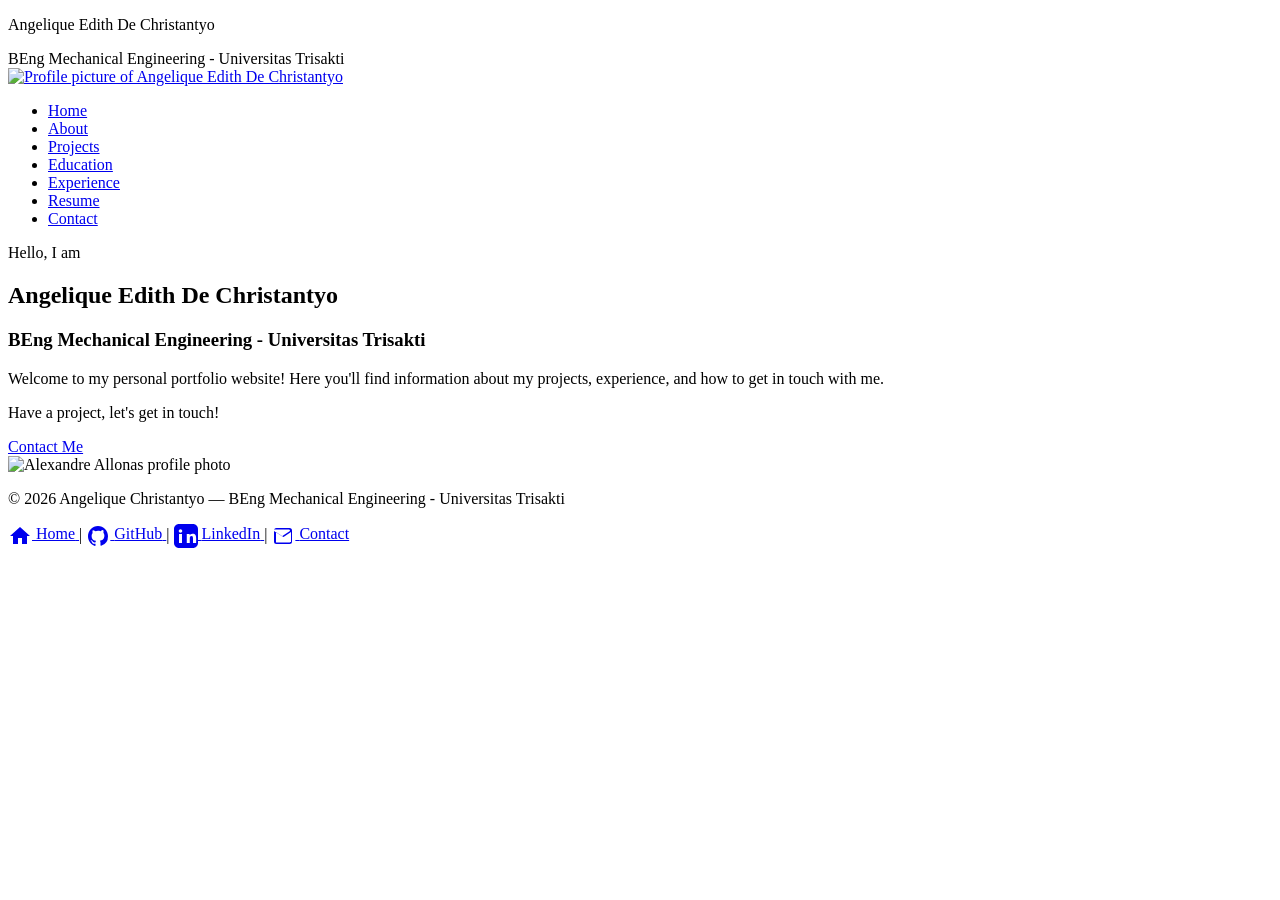
==== src/index.html @ 26932ff0 "use shared header on home and about" ====
<!DOCTYPE html>
<html lang="en">
<head>
  <meta charset="UTF-8">
  <meta name="viewport" content="width=device-width, initial-scale=1.0">
  <title>Homepage</title>
  <link rel="stylesheet" href="style.css">
</head>
<body>
 <div id="site-header"></div>
  <script src="include.js"></script>
  <div class="presentation">
    <div class="intro-text">
      <p>Hello, I am</p>
      <h2>Angelique Edith De Christantyo</h2>
      <h3>BEng Mechanical Engineering - Universitas Trisakti</h3>
      <p>Welcome to my personal portfolio website! Here you'll find information about my projects, experience, and how to get in touch with me.</p>
      <p>Have a project, let's get in touch!</p>
      <a href="contact.html" class="contact-btn">Contact Me</a>

    </div>
    <img class="profile-pic" src="assets/pictures/pp.jpg" alt="Alexandre Allonas profile photo">
  </div>
  <footer class="site-footer">
  <p>© 2026 Angelique Christantyo &mdash; BEng Mechanical Engineering - Universitas Trisakti</p>
  <p>
    <a href="index.html" class="footer-link">
      <svg width="24" height="24" fill="currentColor" viewBox="0 0 24 24" style="vertical-align:middle;"><path d="M10 20v-6h4v6h5v-8h3L12 3 2 12h3v8z"/></svg>
      <span class="footer-link-text">Home</span>
    </a> |
    <a href="https://github.com/Cyanpileed" target="_blank" class="footer-link">
      <svg width="24" height="24" fill="currentColor" viewBox="0 0 24 24" style="vertical-align:middle;"><path d="M12 2C6.48 2 2 6.58 2 12.26c0 4.5 2.87 8.32 6.84 9.67.5.09.68-.22.68-.48 0-.24-.01-.87-.01-1.7-2.78.62-3.37-1.36-3.37-1.36-.45-1.18-1.1-1.5-1.1-1.5-.9-.63.07-.62.07-.62 1 .07 1.53 1.05 1.53 1.05.89 1.56 2.34 1.11 2.91.85.09-.66.35-1.11.63-1.37-2.22-.26-4.56-1.14-4.56-5.07 0-1.12.39-2.03 1.03-2.75-.1-.26-.45-1.3.1-2.7 0 0 .84-.28 2.75 1.05A9.38 9.38 0 0 1 12 6.84c.85.004 1.71.12 2.51.35 1.91-1.33 2.75-1.05 2.75-1.05.55 1.4.2 2.44.1 2.7.64.72 1.03 1.63 1.03 2.75 0 3.94-2.34 4.81-4.57 5.07.36.32.68.94.68 1.9 0 1.37-.01 2.47-.01 2.81 0 .27.18.58.69.48A10.01 10.01 0 0 0 22 12.26C22 6.58 17.52 2 12 2z"/></svg>
      <span class="footer-link-text">GitHub</span>
    </a> |
    <a href="https://linkedin.com/in/edithdchrst/" target="_blank" class="footer-link">
      <svg width="24" height="24" fill="currentColor" viewBox="0 0 24 24" style="vertical-align:middle;"><path d="M19 0h-14c-2.76 0-5 2.24-5 5v14c0 2.76 2.24 5 5 5h14c2.76 0 5-2.24 5-5v-14c0-2.76-2.24-5-5-5zm-11 19h-3v-9h3v9zm-1.5-10.28c-.97 0-1.75-.79-1.75-1.75s.78-1.75 1.75-1.75 1.75.79 1.75 1.75-.78 1.75-1.75 1.75zm15.5 10.28h-3v-4.5c0-1.08-.02-2.47-1.5-2.47-1.5 0-1.73 1.17-1.73 2.39v4.58h-3v-9h2.89v1.23h.04c.4-.75 1.38-1.54 2.84-1.54 3.04 0 3.6 2 3.6 4.59v4.72z"/></svg>
      <span class="footer-link-text">LinkedIn</span>
    </a> |
    <a href="contact.html" class="footer-link">
      <svg width="24" height="24" fill="currentColor" viewBox="0 0 24 24" style="vertical-align:middle;"><path d="M21 6.5a2.5 2.5 0 0 0-2.5-2.5h-13A2.5 2.5 0 0 0 3 6.5v11A2.5 2.5 0 0 0 5.5 20h13a2.5 2.5 0 0 0 2.5-2.5v-11zm-2.5-.5a.5.5 0 0 1 .5.5v.379l-8 5.333-8-5.333V6a.5.5 0 0 1 .5-.5h15zm.5 12a.5.5 0 0 1-.5.5h-13a.5.5 0 0 1-.5-.5V8.121l7.5 5 7.5-5V18z"/></svg>
      <span class="footer-link-text">Contact</span>
    </a>
  </p>
</footer>
</body>
</html>
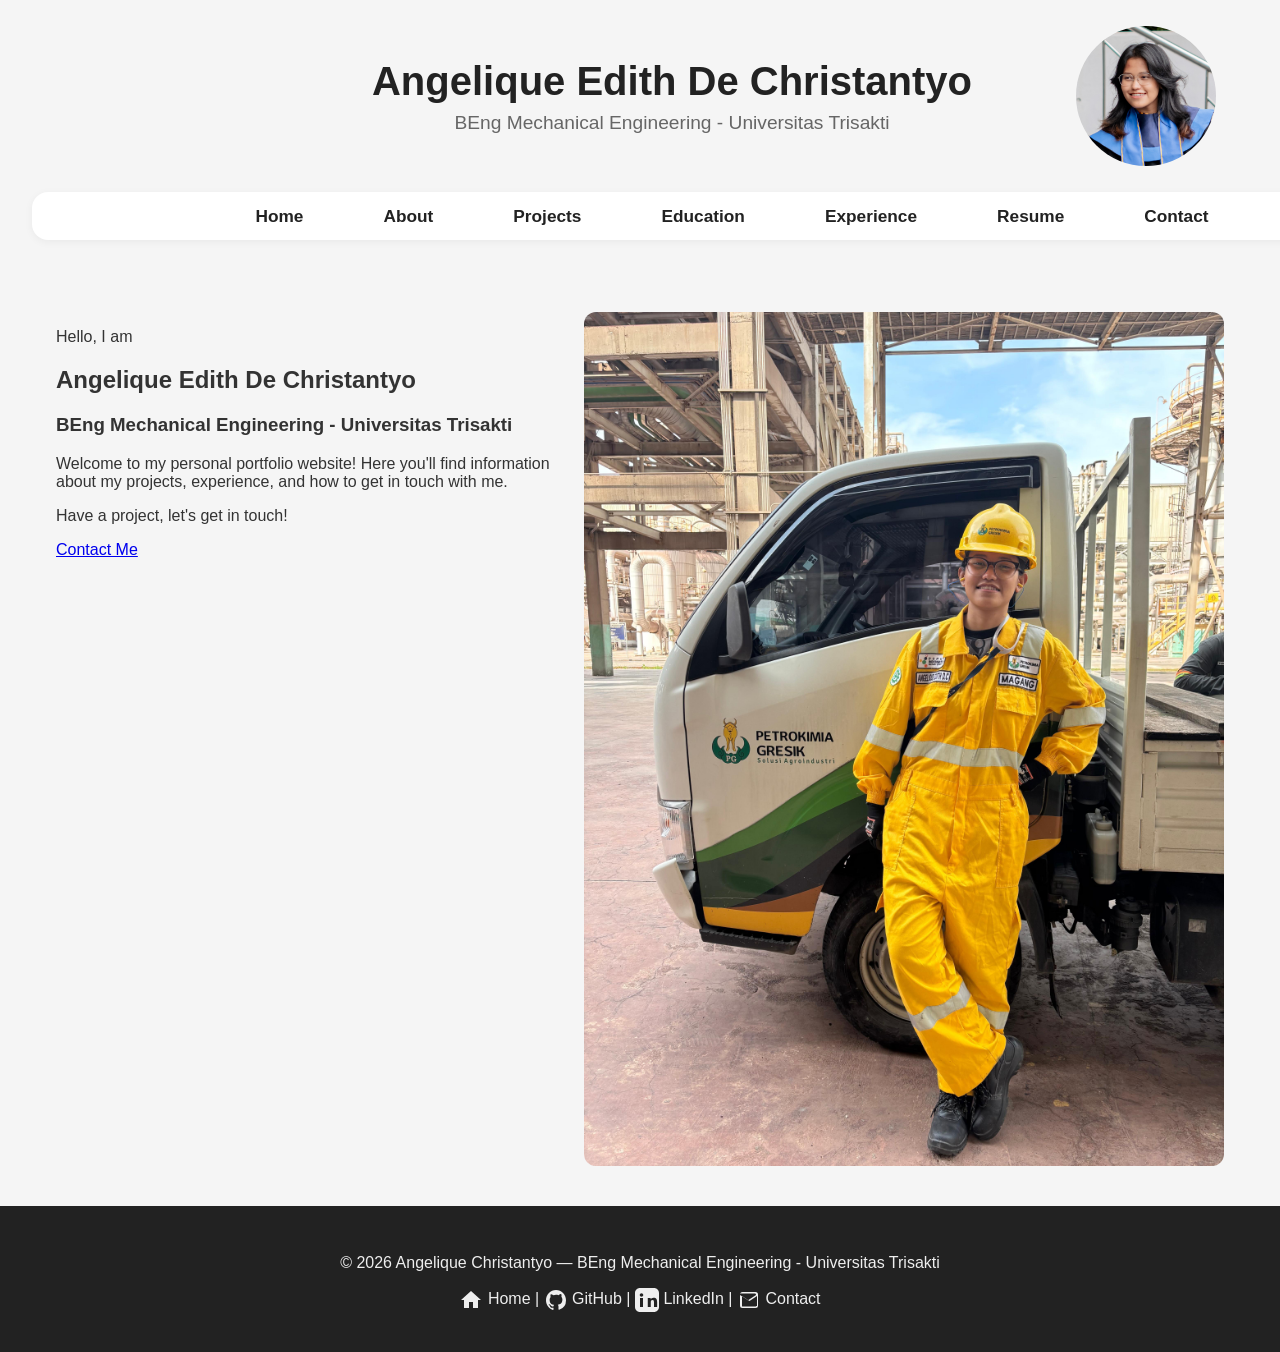
==== commit daed93b4: "Add new assets: profile picture for Edith and redacted AutoCAD report on gas piping process" ====
--- a/src/index.html
+++ b/src/index.html
@@ -19,28 +19,28 @@
       <a href="contact.html" class="contact-btn">Contact Me</a>
 
     </div>
-    <img class="profile-pic" src="assets/pictures/pp.jpg" alt="Alexandre Allonas profile photo">
+    <img class="profile-pic" src="assets/pictures/pp_Edith.jpg" alt="Angelique Edith De Christantyo profile photo">
   </div>
   <footer class="site-footer">
-  <p>© 2026 Angelique Christantyo &mdash; BEng Mechanical Engineering - Universitas Trisakti</p>
-  <p>
-    <a href="index.html" class="footer-link">
-      <svg width="24" height="24" fill="currentColor" viewBox="0 0 24 24" style="vertical-align:middle;"><path d="M10 20v-6h4v6h5v-8h3L12 3 2 12h3v8z"/></svg>
-      <span class="footer-link-text">Home</span>
-    </a> |
-    <a href="https://github.com/Cyanpileed" target="_blank" class="footer-link">
-      <svg width="24" height="24" fill="currentColor" viewBox="0 0 24 24" style="vertical-align:middle;"><path d="M12 2C6.48 2 2 6.58 2 12.26c0 4.5 2.87 8.32 6.84 9.67.5.09.68-.22.68-.48 0-.24-.01-.87-.01-1.7-2.78.62-3.37-1.36-3.37-1.36-.45-1.18-1.1-1.5-1.1-1.5-.9-.63.07-.62.07-.62 1 .07 1.53 1.05 1.53 1.05.89 1.56 2.34 1.11 2.91.85.09-.66.35-1.11.63-1.37-2.22-.26-4.56-1.14-4.56-5.07 0-1.12.39-2.03 1.03-2.75-.1-.26-.45-1.3.1-2.7 0 0 .84-.28 2.75 1.05A9.38 9.38 0 0 1 12 6.84c.85.004 1.71.12 2.51.35 1.91-1.33 2.75-1.05 2.75-1.05.55 1.4.2 2.44.1 2.7.64.72 1.03 1.63 1.03 2.75 0 3.94-2.34 4.81-4.57 5.07.36.32.68.94.68 1.9 0 1.37-.01 2.47-.01 2.81 0 .27.18.58.69.48A10.01 10.01 0 0 0 22 12.26C22 6.58 17.52 2 12 2z"/></svg>
-      <span class="footer-link-text">GitHub</span>
-    </a> |
-    <a href="https://linkedin.com/in/edithdchrst/" target="_blank" class="footer-link">
-      <svg width="24" height="24" fill="currentColor" viewBox="0 0 24 24" style="vertical-align:middle;"><path d="M19 0h-14c-2.76 0-5 2.24-5 5v14c0 2.76 2.24 5 5 5h14c2.76 0 5-2.24 5-5v-14c0-2.76-2.24-5-5-5zm-11 19h-3v-9h3v9zm-1.5-10.28c-.97 0-1.75-.79-1.75-1.75s.78-1.75 1.75-1.75 1.75.79 1.75 1.75-.78 1.75-1.75 1.75zm15.5 10.28h-3v-4.5c0-1.08-.02-2.47-1.5-2.47-1.5 0-1.73 1.17-1.73 2.39v4.58h-3v-9h2.89v1.23h.04c.4-.75 1.38-1.54 2.84-1.54 3.04 0 3.6 2 3.6 4.59v4.72z"/></svg>
-      <span class="footer-link-text">LinkedIn</span>
-    </a> |
-    <a href="contact.html" class="footer-link">
-      <svg width="24" height="24" fill="currentColor" viewBox="0 0 24 24" style="vertical-align:middle;"><path d="M21 6.5a2.5 2.5 0 0 0-2.5-2.5h-13A2.5 2.5 0 0 0 3 6.5v11A2.5 2.5 0 0 0 5.5 20h13a2.5 2.5 0 0 0 2.5-2.5v-11zm-2.5-.5a.5.5 0 0 1 .5.5v.379l-8 5.333-8-5.333V6a.5.5 0 0 1 .5-.5h15zm.5 12a.5.5 0 0 1-.5.5h-13a.5.5 0 0 1-.5-.5V8.121l7.5 5 7.5-5V18z"/></svg>
-      <span class="footer-link-text">Contact</span>
-    </a>
-  </p>
-</footer>
+    <p>© 2026 Angelique Christantyo &mdash; BEng Mechanical Engineering - Universitas Trisakti</p>
+    <p>
+      <a href="index.html" class="footer-link">
+        <svg width="24" height="24" fill="currentColor" viewBox="0 0 24 24" style="vertical-align:middle;"><path d="M10 20v-6h4v6h5v-8h3L12 3 2 12h3v8z"/></svg>
+        <span class="footer-link-text">Home</span>
+      </a> |
+      <a href="https://github.com/Cyanpileed" target="_blank" class="footer-link">
+        <svg width="24" height="24" fill="currentColor" viewBox="0 0 24 24" style="vertical-align:middle;"><path d="M12 2C6.48 2 2 6.58 2 12.26c0 4.5 2.87 8.32 6.84 9.67.5.09.68-.22.68-.48 0-.24-.01-.87-.01-1.7-2.78.62-3.37-1.36-3.37-1.36-.45-1.18-1.1-1.5-1.1-1.5-.9-.63.07-.62.07-.62 1 .07 1.53 1.05 1.53 1.05.89 1.56 2.34 1.11 2.91.85.09-.66.35-1.11.63-1.37-2.22-.26-4.56-1.14-4.56-5.07 0-1.12.39-2.03 1.03-2.75-.1-.26-.45-1.3.1-2.7 0 0 .84-.28 2.75 1.05A9.38 9.38 0 0 1 12 6.84c.85.004 1.71.12 2.51.35 1.91-1.33 2.75-1.05 2.75-1.05.55 1.4.2 2.44.1 2.7.64.72 1.03 1.63 1.03 2.75 0 3.94-2.34 4.81-4.57 5.07.36.32.68.94.68 1.9 0 1.37-.01 2.47-.01 2.81 0 .27.18.58.69.48A10.01 10.01 0 0 0 22 12.26C22 6.58 17.52 2 12 2z"/></svg>
+        <span class="footer-link-text">GitHub</span>
+      </a> |
+      <a href="https://linkedin.com/in/edithdchrst/" target="_blank" class="footer-link">
+        <svg width="24" height="24" fill="currentColor" viewBox="0 0 24 24" style="vertical-align:middle;"><path d="M19 0h-14c-2.76 0-5 2.24-5 5v14c0 2.76 2.24 5 5 5h14c2.76 0 5-2.24 5-5v-14c0-2.76-2.24-5-5-5zm-11 19h-3v-9h3v9zm-1.5-10.28c-.97 0-1.75-.79-1.75-1.75s.78-1.75 1.75-1.75 1.75.79 1.75 1.75-.78 1.75-1.75 1.75zm15.5 10.28h-3v-4.5c0-1.08-.02-2.47-1.5-2.47-1.5 0-1.73 1.17-1.73 2.39v4.58h-3v-9h2.89v1.23h.04c.4-.75 1.38-1.54 2.84-1.54 3.04 0 3.6 2 3.6 4.59v4.72z"/></svg>
+        <span class="footer-link-text">LinkedIn</span>
+      </a> |
+      <a href="contact.html" class="footer-link">
+        <svg width="24" height="24" fill="currentColor" viewBox="0 0 24 24" style="vertical-align:middle;"><path d="M21 6.5a2.5 2.5 0 0 0-2.5-2.5h-13A2.5 2.5 0 0 0 3 6.5v11A2.5 2.5 0 0 0 5.5 20h13a2.5 2.5 0 0 0 2.5-2.5v-11zm-2.5-.5a.5.5 0 0 1 .5.5v.379l-8 5.333-8-5.333V6a.5.5 0 0 1 .5-.5h15zm.5 12a.5.5 0 0 1-.5.5h-13a.5.5 0 0 1-.5-.5V8.121l7.5 5 7.5-5V18z"/></svg>
+        <span class="footer-link-text">Contact</span>
+      </a>
+    </p>
+  </footer>
 </body>
 </html>
--- a/src/style.css
+++ b/src/style.css
@@ -0,0 +1,1102 @@
+/* Global box-sizing reset */
+html {
+  box-sizing: border-box;
+}
+*, *:before, *:after {
+  box-sizing: inherit;
+}
+
+@media (max-width: 700px) {
+  html, body {
+    overflow-x: hidden;
+  }
+  /* ensure contact sections never exceed viewport width */
+  .contact-page .contact-sections,
+  .contact-page .contact-sections * {
+    max-width: 100%;
+    box-sizing: border-box;
+  }
+}
+
+
+
+html, body {
+  height: 100%;
+}
+body {
+  display: flex;
+  flex-direction: column;
+  min-height: 100vh;
+  margin: 0;
+}
+
+/* main content grows to push footer down */
+.site-main,
+.presentation,
+.page-content {
+  flex: 1 0 auto;
+}
+
+
+
+@media (max-width: 700px) {
+  .footer-link-text {
+    display: none;
+  }
+}
+
+body {
+  font-family: Arial, sans-serif;
+  text-align: center;
+  padding: 0 2rem 0;
+  background-color: #f5f5f5;
+  color: #333;
+}
+
+.nav-bar {
+  margin: 0 2rem 2rem;
+  max-width: 1400px;
+  min-width: 1400px;
+  margin-left: auto;
+  margin-right: auto;
+}
+
+.nav-tabs {
+  display: flex;
+  justify-content: center;
+  list-style: none;
+  padding: 0;
+  margin: 0 0 0 0;
+  background: #fff;
+  box-shadow: 0 2px 8px rgba(0,0,0,0.05);
+  transition: max-height 0.3s ease;
+  border-radius: 1rem;
+}
+
+/* Hamburger styles */
+.nav-toggle {
+  display: none;
+  position: absolute;
+  top: 1.5rem;
+  left: 1.5rem;
+  width: 2.5rem;
+  height: 2.5rem;
+  flex-direction: column;
+  justify-content: center;
+  align-items: center;
+  cursor: pointer;
+  z-index: 1001;
+}
+.nav-toggle span {
+  display: block;
+  width: 2rem;
+  height: 0.3rem;
+  margin: 0.3rem 0;
+  background: #333;
+  border-radius: 2px;
+  transition: 0.3s;
+}
+
+@media (max-width: 700px) {
+  /* remove body horizontal padding so centering uses full viewport */
+  body {
+    padding-left: 0;
+    padding-right: 0;
+  background: transparent;
+  color: #222;
+  border-radius: 8px;
+  font-weight: 700;
+  font-size: 1.08rem;
+  transition: background 0.2s, color 0.2s, transform 0.08s;
+  text-decoration: none;
+  box-shadow: none;
+  }
+
+  /* keep the hamburger fixed so it doesn't occupy layout width */
+  .nav-toggle {
+    position: fixed;
+  transform: translateY(-2px);
+    top: 1rem;
+    left: 1rem;
+/* Contact button styled like header nav button */
+.contact-btn {
+  display: inline-block;
+  padding: 1rem 2rem;
+  background: transparent;
+  color: #222;
+  border-radius: 8px;
+  font-weight: 700;
+  font-size: 1.08rem;
+  transition: background 0.2s, color 0.2s, transform 0.08s;
+  text-decoration: none;
+  box-shadow: none;
+  border: none;
+  cursor: pointer;
+}
+.contact-btn:hover {
+  background: #007bff;
+  color: #fff;
+  transform: translateY(-2px);
+}
+  }
+
+  /* ensure contact sections span full width then use internal padding for gutters */
+  .contact-sections {
+    width: 100%;
+    max-width: 400px;
+    padding: 0 1rem;
+    box-sizing: border-box;
+    margin: 2rem auto;
+  }
+
+  /* Force center visually by using calc and transform so it ignores the fixed nav-toggle */
+  .contact-sections {
+    left: 50%;
+    transform: translateX(-50%);
+    position: relative; /* allow left/transform without taking it out of flow */
+    max-width: 400px;
+    width: calc(100% - 2rem);
+  }
+}
+
+.nav-tabs {
+  flex-direction: row;
+  align-items: center;
+  max-height: none;
+  overflow: visible;
+  width: auto;
+}
+.nav-tabs.open {
+  max-height: none;
+}
+.nav-tabs li {
+  margin: 0 1.5rem;
+  width: auto;
+}
+.nav-tabs a {
+  padding: 1rem 2rem;
+  width: auto;
+  text-align: center;
+}
+.nav-toggle {
+  display: none;
+}
+body.menu-open {
+  overflow-x: hidden;
+}
+
+/* Mobile nav: show burger, collapse menu */
+@media (max-width: 700px) {
+  .nav-tabs {
+    flex-direction: column;
+    align-items: flex-start;
+    max-height: 0;
+    overflow: hidden;
+    margin: 0 0 2rem 0;
+    width: 100%;
+    box-shadow: none;
+    border-radius: 0;
+    background: #fff;
+    position: absolute;
+    top: 4.5rem;
+    left: 0;
+    right: 0;
+    z-index: 1000;
+  }
+  .nav-tabs.open {
+    max-height: 500px;
+    box-shadow: 0 2px 8px rgba(0,0,0,0.05);
+  }
+  .nav-tabs li {
+    margin: 0.5rem 1rem;
+    width: 100%;
+  }
+  .nav-tabs a {
+    padding: 1rem 1.5rem;
+    width: 100%;
+    text-align: left;
+  }
+  .nav-toggle {
+    display: flex;
+  }
+}
+
+h1 {
+  color: green;
+}
+
+/* Contact page sections layout */
+.contact-sections {
+  display: flex;
+  gap: 2rem;
+  justify-content: center;
+  align-items: flex-start;
+  margin: 2rem auto;
+  max-width: 900px;
+  width: 100%;
+  box-sizing: border-box;
+}
+.contact-form-section {
+  background: #fff;
+  padding: 2rem 1.5rem;
+  border-radius: 8px;
+  box-shadow: 0 2px 8px rgba(0,0,0,0.05);
+  /* allow the form column to grow and take remaining space */
+  flex: 1 1 350px;
+  min-width: 250px;
+}
+.contact-info-section {
+  background: #fff;
+  padding: 2rem 1.5rem;
+  border-radius: 8px;
+  box-shadow: 0 2px 8px rgba(0,0,0,0.05);
+  /* don't grow to match the form height; size to content */
+  flex: 0 1 320px;
+  min-width: 250px;
+  align-self: flex-start; /* keep it top-aligned */
+}
+.contact-form label {
+  display: block;
+  margin: 1rem 0 0.3rem 0;
+  font-weight: bold;
+}
+.contact-form input,
+.contact-form textarea {
+  width: 100%;
+  padding: 0.7rem;
+  margin-bottom: 1rem;
+  border: 1px solid #ccc;
+  border-radius: 4px;
+  font-size: 1rem;
+  box-sizing: border-box;
+}
+.contact-form button {
+  background: #222;
+  color: #fff;
+  border: none;
+  padding: 0.8rem 2rem;
+  border-radius: 4px;
+  font-size: 1rem;
+  cursor: pointer;
+  transition: background 0.2s;
+}
+.contact-form button:hover {
+  background: #444;
+}
+.contact-info-list {
+  list-style: none;
+  padding: 0;
+  margin: 1rem 0 0 0;
+  font-size: 1.1rem;
+}
+.contact-info-list li {
+  margin-bottom: 1rem;
+}
+
+/* Social link styles used in contact page */
+.contact-info-list .social-link {
+  display: inline-flex;
+  align-items: center;
+  gap: 0.4rem;
+  color: #222;
+  text-decoration: none;
+  font-weight: 600;
+}
+.contact-info-list .social-link svg {
+  color: #111;
+}
+.contact-info-list .social-link:hover {
+  text-decoration: underline;
+}
+
+@media (max-width: 800px) {
+  .contact-sections {
+    flex-direction: column;
+    gap: 1.5rem;
+    max-width: 400px;
+    width: 100%;
+    align-items: center;
+    margin: 0 auto;
+  }
+  .contact-form-section, .contact-info-section {
+    width: 100%;
+    max-width: 400px;
+    margin: 0 auto;
+  }
+  .contact-form {
+    display: flex;
+    flex-direction: column;
+    align-items: center;
+    width: 100%;
+  }
+  .contact-form label,
+  .contact-form input,
+  .contact-form textarea,
+  .contact-form button {
+    width: 100%;
+    max-width: 350px;
+    margin: 0 auto;
+  }
+}
+
+/* define UI vars */
+:root {
+  --burger-w: 2.5rem;
+  --center-adjust: 0px; /* tweak this if center needs nudging */
+}
+
+@media (max-width: 700px) {
+  .nav-toggle {
+    width: var(--burger-w);
+    height: calc(var(--burger-w) * 1);
+  }
+
+  /* Force center visually by compensating for half the burger width */
+  .contact-sections {
+    position: relative;
+    left: 50%;
+    transform: translateX(calc(-50% - (var(--burger-w) / 2) + var(--center-adjust)));
+    max-width: 400px;
+    width: calc(100% - 2rem);
+  }
+}
+
+/* Scoped contact-page fixes */
+.contact-page .page-content {
+  max-width: 900px;
+  margin: 0 auto;
+  padding: 0 1rem;
+  box-sizing: border-box;
+}
+.contact-page .contact-sections {
+  position: static;
+  left: auto;
+  transform: none;
+  width: 100%;
+  max-width: 900px;
+  margin: 2rem auto;
+  padding: 0;
+  box-sizing: border-box;
+}
+
+/* Prevent horizontal overflow on contact page (do not include footer) */
+.contact-page .page-content,
+.contact-page .contact-sections {
+  max-width: 100%;
+  overflow-x: hidden;
+}
+
+/* Desktop nav link styles */
+@media (min-width: 701px) {
+  .nav-tabs a {
+    background: transparent;
+    color: #222;
+    padding: 0.6rem 1rem;
+    border-radius: 6px;
+    transition: background 0.2s, color 0.2s, transform 0.08s;
+    text-decoration: none;
+    box-shadow: none;
+    font-weight: 700;
+  }
+  .nav-tabs a:hover {
+    background: #007bff;
+    color: #fff;
+    transform: translateY(-2px);
+  }
+  .nav-tabs a:focus {
+    outline: 2px solid #0056b3;
+    outline-offset: 2px;
+  }
+  .nav-tabs li + li {
+    margin-left: 1rem;
+  }
+}
+
+/* Mobile nav link styles (improve appearance inside the hamburger menu) */
+@media (max-width: 700px) {
+  .nav-tabs a {
+    display: block; /* ensure full clickable row */
+    color: #222;
+    font-size: 1.05rem;
+    font-weight: 600;
+    padding: 1rem 1.5rem;
+    text-decoration: none;
+    border-radius: 8px;
+    transition: background 0.15s ease, color 0.15s ease, transform 0.08s ease;
+  }
+  .nav-tabs a:hover {
+    background: rgba(0,0,0,0.04);
+    color: #111;
+  }
+  .nav-tabs a:focus {
+    outline: 3px solid rgba(0,123,255,0.25);
+    outline-offset: 2px;
+  }
+  /* mark current/active link if present on mobile */
+  .nav-tabs li.active a,
+  .nav-tabs a.active,
+  .nav-tabs a[aria-current="page"] {
+    background: #007bff;
+    color: #fff;
+  }
+}
+
+/* Desktop improvements: larger tabs and full-fitting active background */
+@media (min-width: 701px) {
+  .nav-tabs a {
+    font-size: 1.08rem; /* slightly larger for desktop */
+    padding: 0.85rem 1.25rem; /* increase padding so background fully covers the tab */
+    display: inline-block; /* allow background to hug the text */
+  }
+  /* Active / current page states */
+  .nav-tabs li.active a,
+  .nav-tabs a.active,
+  .nav-tabs a[aria-current="page"] {
+    background: #007bff;
+    color: #fff;
+    box-shadow: 0 6px 18px rgba(0,123,255,0.12);
+    transform: none;
+  }
+}
+
+/* Resume viewer styles */
+.resume-viewer p {
+  color: #444;
+  margin-bottom: 0.5rem;
+}
+
+.viewer-controls .button {
+  display: inline-block;
+  background: #222;
+  color: #fff;
+  padding: 0.5rem 0.9rem;
+  border-radius: 6px;
+  text-decoration: none;
+  font-weight: 600;
+}
+
+.viewer-controls .button:hover { background: #444; }
+
+@media (max-width: 700px) {
+  .pdf-embed iframe { height: 60vh; }
+}
+
+/* Experiences Article styles */
+
+.experience-list {
+  max-width: 1000px;
+  margin: 2rem auto;
+  padding: 0 1rem;
+  display: flex;
+  flex-direction: column;
+  gap: 1.5rem;
+}
+.experience-item {
+  display: flex;
+  gap: 1rem;
+  align-items: flex-start;
+  background: #fff;
+  padding: 1rem;
+  border-radius: 8px;
+  box-shadow: 0 2px 10px rgba(0,0,0,0.03);
+}
+.company-logo {
+  width: 84px;
+  height: 84px;
+  object-fit: contain;
+  border-radius: 8px;
+  background: #fafafa;
+  padding: 8px;
+  flex: 0 0 84px;
+}
+.experience-content {
+  flex: 1 1 auto;
+}
+
+.experience-content .role {
+  margin:  0 0 0.25rem 0;
+}
+
+.experience-content p {
+  text-align: left;
+}
+
+.experience-content .meta {
+  color: #666;
+  font-size: 0.95rem;
+  margin-bottom: 0.1rem;
+  margin-top: 0;
+}
+.experience-content ul {
+  margin: 0.5rem 0 0 1rem;
+  text-align: left;
+}
+
+@media (max-width: 700px) {
+  .experience-item {
+    flex-direction: row;
+    gap: 0.75rem;
+  }
+  .company-logo {
+    width: 64px;
+    height: 64px;
+    flex: 0 0 64px;
+  }
+}
+
+/* Education Article styles */
+
+.education-list {
+  max-width: 1000px;
+  margin: 2rem auto;
+  padding: 0 1rem;
+  display: flex;
+  flex-direction: column;
+  gap: 1.5rem;
+}
+
+.education-item {
+  display: flex;
+  gap: 1rem;
+  align-items: flex-start;
+  background: #fff;
+  padding: 1rem;
+  border-radius: 8px;
+  box-shadow: 0 2px 10px rgba(0,0,0,0.03);
+}
+
+.edu-logo {
+  width: 84px;
+  height: 84px;
+  object-fit: contain;
+  border-radius: 8px;
+  background: #fafafa;
+  padding: 8px;
+  flex: 0 0 84px;
+}
+
+.education-content {
+  flex: 1 1 auto;
+}
+
+.education-content p {
+  text-align: left;
+}
+
+.education-content .role,
+.education-content h3 {
+  margin: 0 0 0.25rem 0;
+}
+
+.education-content .meta {
+  color: #666;
+  font-size: 0.95rem;
+  margin-bottom: 0.1rem;
+  margin-top: 0;
+}
+
+.education-content ul {
+  margin: 0.5rem 0 0 1rem;
+    text-align: left;
+}
+
+@media (max-width: 700px) {
+  /* When stacked on small screens, keep education items top-aligned for readability */
+  .education-item {
+    flex-direction: row;
+    gap: 0.75rem;
+  }
+  .edu-logo {
+    width: 64px;
+    height: 64px;
+    flex: 0 0 64px;
+  }
+}
+
+/* Contact grid/cards */
+.contact-grid {
+  display: grid;
+  grid-template-columns: 1fr; /* force single column (stacked) on desktop) */
+  gap: 1rem;
+  max-width: 1000px;
+  margin: 0 auto 1.5rem auto;
+}
+.contact-card {
+  background: #fff;
+  padding: 1rem;
+  border-radius: 8px;
+  box-shadow: 0 2px 8px rgba(0,0,0,0.04);
+  text-align: center;
+}
+.contact-card .card-icon {
+  margin-bottom: 0.6rem;
+  color: #222;
+}
+.card-link {
+  display: block;
+  font-size: 1.05rem;
+  font-weight: 700;
+  color: #222;
+  text-decoration: none;
+  margin-bottom: 0.25rem;
+}
+.card-link:hover { text-decoration: underline; }
+.card-label {
+  font-size: 0.9rem;
+  color: #666;
+}
+
+/* Resume toolbar removed; viewer controls are inline in the HTML */
+
+/* Presentation (profile picture + text) */
+.presentation {
+  display: flex;
+  align-items: left;
+  gap: 1.25rem;
+  /* allow presentation to span wide so image can use vw sizing */
+  max-width: 1200px;
+  margin: 1.5rem auto;
+  padding: 1rem;
+  box-sizing: border-box;
+}
+.presentation .profile-image {
+  /* make image roughly half the viewport width but clamp it for very wide/narrow screens */
+  width: clamp(220px, 48vw, 560px);
+  height: clamp(220px, 48vw, 560px);
+  flex: 0 0 auto; /* fixed visual size coming from width/height */
+  border-radius: 12px; /* use rounded rectangle for large image; change to 50% for circle */
+  object-fit: cover;
+  background: #fafafa;
+  padding: 4px;
+}
+
+
+
+.presentation .profile-text {
+  flex: 1 1 0;
+    text-align: left;
+}
+
+.presentation .intro-text {
+  text-align: left !important;
+}
+
+
+/* Inline image element used in HTML (.profile-pic) */
+.presentation .profile-pic {
+  display: block;
+  /* desktop: target 50% of viewport but clamp to sensible min/max */
+  width: clamp(360px, 50vw, 720px);
+  max-width: 720px;
+  height: auto;
+  object-fit: cover;
+  border-radius: 12px;
+}
+
+/* Small screens: stack vertically and center */
+@media (max-width: 700px) {
+  .presentation {
+    flex-direction: column;
+    align-items: center;
+    gap: 0.75rem;
+    padding: 0.75rem;
+  }
+  /* on small screens make the image smaller and circular */
+  .presentation .profile-image {
+    width: clamp(96px, 36vw, 160px);
+    height: clamp(96px, 36vw, 160px);
+    flex: 0 0 auto;
+    border-radius: 12px;
+  }
+  .presentation .profile-text { text-align: center; }
+  .presentation .intro-text { text-align: left !important; }
+
+  /* make inline profile image full-width on mobile */
+  .presentation .profile-pic {
+    width: 100%;
+    max-width: none;
+    height: auto;
+    border-radius: 12px; /* keep same shape as desktop */
+  }
+}
+
+
+
+  /* Project Article style*/
+:root{
+  --bg: #ffffff;
+  --card: #fbfcfe;
+  --muted: #6b7280;
+  --text: #0f1724;
+  --accent: #0a66c2;
+  --accent-600: #0956a8;
+  --radius: 10px;
+  --gap: 1rem;
+  --elevation: 0 6px 18px rgba(12, 20, 30, 0.06);
+}
+
+.project-header { gap: 0.12rem; margin-bottom: 0.25rem; }
+.project-header h2,
+.project-header p { margin: 0; }      /* remove default block margins */
+.project-title { margin-bottom: 0; }  /* ensure no extra space */
+.project-meta { margin-top: 0; padding-top: 0; }
+
+/* Project article base */
+article.project {
+  background: linear-gradient(180deg, var(--card), var(--bg));
+  border: 1px solid rgba(15,23,36,0.06);
+  box-shadow: var(--elevation);
+  border-radius: var(--radius);
+  padding: 1.25rem;
+  margin: 1.5rem auto;
+  max-width: 1200px;
+  width: 95%;
+  color: var(--text);
+  line-height: 1.45;
+  overflow: visible;
+  box-sizing: border-box;
+}
+
+/* Header */
+.project-header{
+  box-sizing: border-box;
+  display: flex;
+  flex-direction: column;
+  gap: 0.35rem;
+  margin-bottom: 2rem;
+}
+.project-title{
+  font-size: 1.35rem;
+  margin: 0;
+  font-weight: 600;
+}
+.project-meta{
+  font-size: 0.9rem;
+  color: var(--muted);
+  gap: 0.6rem;
+  align-items: center;
+  flex-wrap: wrap;
+}
+
+/* Center project header inside project article */
+article.project .project-header {
+  align-items: center;
+  text-align: center;
+  justify-self: center;
+  width: auto;
+  max-width: 900px;
+}
+
+/* Media */
+.project-media {
+  margin: 0.75rem 0;
+  border-radius: 8px;
+  max-width: 100%;
+  overflow: hidden;
+}
+.project-media img {
+  display: block;
+  width: 100%;
+  height: auto;
+  max-width: 100%;
+  object-fit: cover;
+  border-radius: 6px;
+}
+.project-media figcaption{
+  font-size: 0.85rem;
+  color: var(--muted);
+  margin-top: 0.4rem;
+}
+
+/* Summary */
+.project-summary{
+  margin: 0.5rem 0 0.75rem;
+  font-weight: 400;
+}
+
+/* Details layout */
+.project-details {
+  margin-top: 0.5rem;
+  display: grid;
+  gap: 0.75rem;
+  max-width: 100%;
+  overflow-wrap: break-word;
+}
+.project-details h4{
+  margin: 0 0 0.33rem;
+  font-size: 1rem;
+  color: var(--text);
+  font-weight: 600;
+}
+
+/* Key feature list */
+.project-features ul{
+
+  margin: 0;
+  padding-left: 1.2rem;
+  text-align: left;
+}
+.project-features li { break-inside: avoid; }
+
+@media (min-width: 880px) {
+  /* show features list in two columns on wide screens */
+  .project-features ul {
+    column-count: 2;
+    column-gap: 1.25rem;
+  }
+  .project-features li { break-inside: avoid-column; }
+}
+.project-tech ul{
+  margin: 0;
+  padding-left: 1.2rem;
+}
+
+.project-footer{
+  margin-top: 0rem;
+  border-top: 1px dashed rgba(15,23,36,0.04);
+  padding-top: 0rem;
+}
+.project-footer{
+  grid-column: 1 / -1;
+  grid-row: 100;
+  align-self: end;
+  background: transparent; /* avoid inheriting the site footer background */
+  border-top: 1px dashed rgba(15,23,36,0.04);
+}
+
+
+/* Tech badges */
+.tech-list{
+  display: flex;
+  gap: 0.5rem;
+  flex-wrap: wrap;
+  list-style: none;
+  padding: 0;
+  margin: 0;
+  justify-content: center;
+}
+.tech-list li{
+  background: rgba(10,102,194,0.08);
+  color: var(--accent-600);
+  border-radius: 999px;
+  padding: 0.25rem 0.6rem;
+  font-size: 0.85rem;
+}
+
+/* Role & links */
+.project-role p{ margin: 0 2rem; color: var(--muted); }
+.project-links{
+  display: flex;
+  gap: 0.6rem;
+  flex-wrap: wrap;
+  margin-top: 0.6rem;
+  justify-content: center;
+}
+
+/* Buttons */
+.btn{
+  display: inline-flex;
+  align-items: center;
+  gap: 0.5rem;
+  padding: 0.45rem 0.7rem;
+  border-radius: 8px;
+  text-decoration: none;
+  color: var(--accent-600);
+  border: 2px solid rgba(10,102,194,0.18);
+  background: transparent;
+  font-weight: 600;
+  font-size: 0.9rem;
+  transition: transform 120ms ease, box-shadow 120ms ease;
+}
+.btn:focus-visible,
+.btn:focus{
+  outline: 3px solid rgba(10,102,194,0.18);
+  outline-offset: 2px;
+}
+.btn:hover{ transform: translateY(-2px); box-shadow: 0 6px 14px rgba(10,102,194,0.06); }
+
+.btn-primary{
+  background: linear-gradient(180deg, var(--accent), var(--accent-600));
+  color: #fff;
+  border: none;
+}
+.btn-primary:hover{ box-shadow: 0 8px 20px rgba(10,102,194,0.18); }
+
+.project-stats{ color: var(--muted); font-size: 0.9rem; margin: 0; }
+
+/* Accessibility helper */
+.sr-only{
+  position: absolute !important;
+  width: 1px !important;
+  height: 1px !important;
+  padding: 0 !important;
+  margin: -1px !important;
+  overflow: hidden !important;
+  clip: rect(0, 0, 0, 0) !important;
+  white-space: nowrap !important;
+  border: 0 !important;
+}
+
+/* Responsive: two-column layout on wider screens */
+@media (min-width: 880px) {
+  article.project {
+    display: grid;
+    grid-template-columns: 1fr 320px;
+    /* make room for header (auto), growing content (1fr) and footer (auto) */
+    grid-template-rows: auto 1fr auto;
+    column-gap: 1.25rem;
+    align-items: start;
+    padding: 2rem;
+  }
+  /* place header across both columns in the grid layout */
+  article.project .project-header {
+    grid-column: 1 / -1;
+    grid-row: 1;
+  }
+  /* allow detail children to participate in the article grid so they can span columns */
+  article.project .project-details {
+    display: contents;
+  }
+  /* make these detail blocks span both columns and be centered */
+  article.project .project-details .project-tech,
+  article.project .project-details .project-role,
+  article.project .project-details .project-links {
+    grid-column: 1 / -1;
+    justify-self: center;
+    text-align: center;
+    max-width: 720px;
+    margin: 1rem auto;
+  }
+
+}
+
+@media (max-width: 880px) {
+  article.project {
+    padding: 1rem;
+    width: 92%;
+  }
+  
+  .project-media {
+    margin: 0.5rem 0;
+  }
+}
+  /* make media occupy the sidebar column */
+  .project-media{ grid-column: 2; grid-row: 2; margin: 0; }
+  .project-details{ grid-column: 1; grid-row: 2; }
+
+
+.about-section {
+  line-height: 1.8;
+  margin-bottom: 1.2rem;
+  max-width: 800px;
+  margin: 2rem auto;
+  padding: 0 1rem;
+  box-sizing: border-box;
+  text-align: center;
+  background: #fff;
+  padding: 2rem 1.5rem;
+  border-radius: 8px;
+  box-shadow: 0 2px 8px rgba(0,0,0,0.05);
+  flex: 0 1 320px;
+}
+
+.about-title {
+  font-size: 1.5rem;
+  margin-bottom: 0.5rem;
+  color: #222;
+}
+
+/* Site header section content */
+
+.site-header {
+  position: relative;
+  display: flex;
+  align-items: center;
+  justify-content: center;
+  margin-top: 1rem;
+  margin-bottom: 1rem;
+  min-height: 160px;
+  width: 100vw;
+  overflow: hidden;
+  box-sizing: border-box;
+  padding: 2rem 2rem 2rem 2rem;
+}
+
+.site-header-text {
+  position: relative;
+  z-index: 1;
+  display: flex;
+  flex-direction: column;
+  align-items: center;
+  justify-content: center;
+  text-align: center;
+  max-width: min(100%, 42rem);
+}
+
+.site-header-title {
+  font-size: 2.5rem;
+  font-weight: bold;
+  margin: 0;
+  color: #222;
+}
+
+.site-header-subtitle {
+  font-size: 1.2rem;
+  color: #666;
+  margin-top: 0.5rem;
+}
+
+.site-header-profile-picture {
+  position: absolute;
+  right: 6rem;
+  top: 50%;
+  transform: translateY(-50%);
+  width: 140px;
+  height: 140px;
+  border-radius: 50%;
+  object-fit: cover;
+  z-index: 1;
+}
+
+@media (max-width: 700px) {
+  .site-header {
+    display: block;
+    min-height: auto;
+    padding: 2rem 1rem;
+  }
+
+  .site-header-text {
+    max-width: 100%;
+  }
+
+  .site-header-profile-picture {
+    position: static;
+    transform: none;
+    display: block;
+    margin: 1rem auto 0;
+  }
+}
+
+/* Site footer section content */
+
+.site-footer {
+  background: #222;
+  color: #eee;
+  padding: 2rem 1rem 1.5rem 1rem;
+  text-align: center;
+  margin-top: auto;
+  font-size: 1rem;
+  position: relative;
+  left: 50%;
+  right: 50%;
+  margin-left: -50vw;
+  margin-right: -50vw;
+  width: 100vw;
+  box-sizing: border-box;
+  border-radius: 0;
+}
+
+.site-footer a {
+  text-decoration: none;
+  color: #eee;
+}
